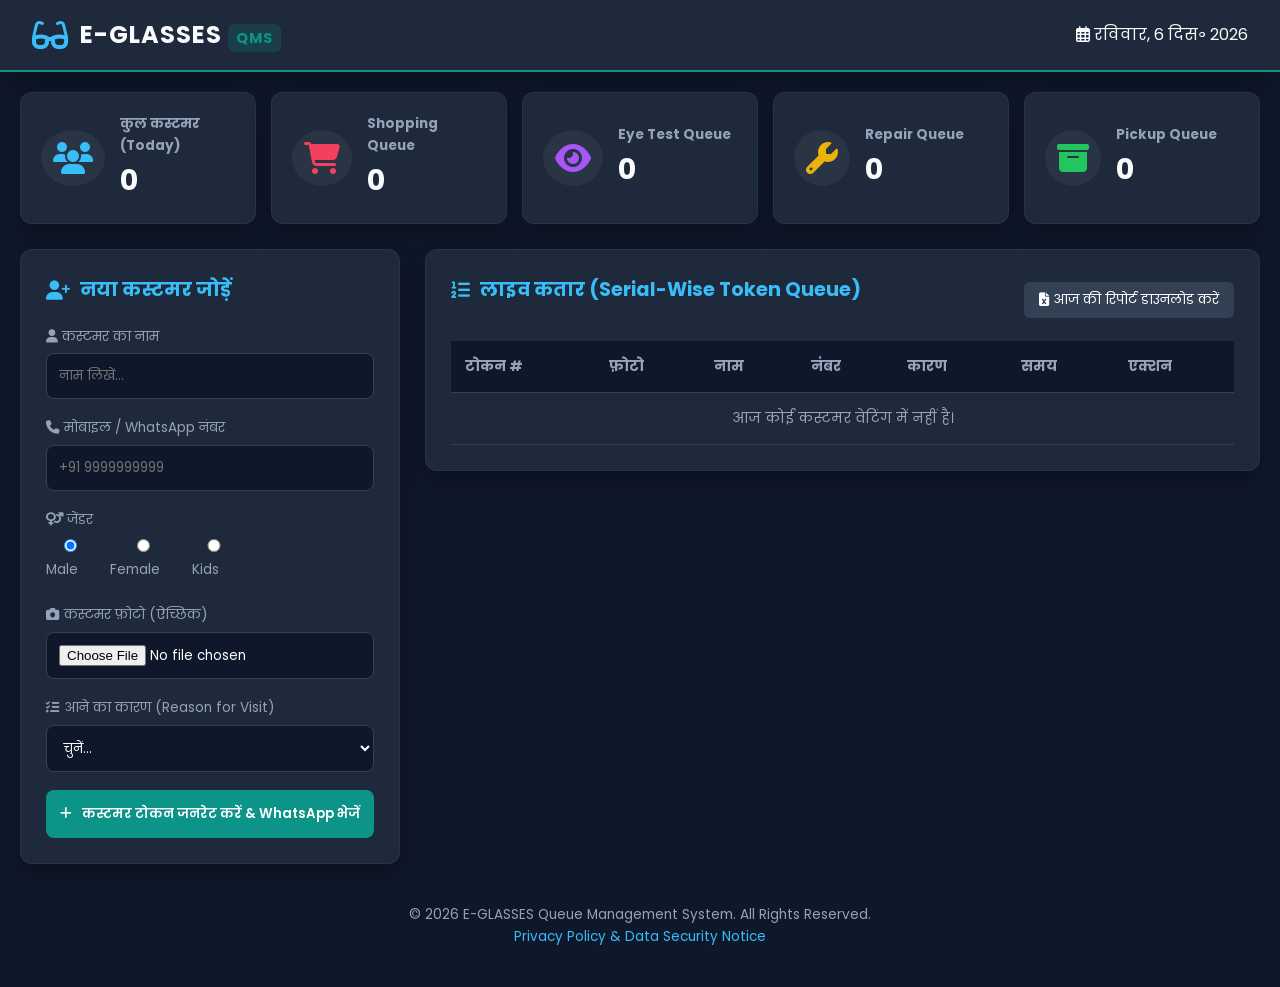
==== index.html @ 8759d246 "initial commit" ====
<!DOCTYPE html>
<html lang="hi">
<head>
    <meta charset="UTF-8">
    <meta name="viewport" content="width=device-width, initial-scale=1.0">
    <title>E-GLASSES | Queue Management System</title>
    <!-- Google Fonts & FontAwesome Icons -->
    <link href="https://fonts.googleapis.com/css2?family=Poppins:wght@300;400;500;600;700&display=swap" rel="stylesheet">
    <link rel="stylesheet" href="https://cdnjs.cloudflare.com/ajax/libs/font-awesome/6.4.0/css/all.min.css">
    <link rel="stylesheet" href="style.css">
</head>
<body>

    <!-- Header Navigation -->
    <header class="navbar">
        <div class="logo-container">
            <i class="fa-solid => fa-glasses logo-icon"></i>
            <h2>E-GLASSES <span>QMS</span></h2>
        </div>
        <div class="date-display">
            <i class="fa-regular fa-calendar-days"></i> <span id="currentDate"></span>
        </div>
    </header>

    <!-- Main Container -->
    <main class="container">
        
        <!-- Top Live Counters -->
        <section class="counter-grid">
            <div class="card card-total">
                <i class="fa-solid fa-users icon"></i>
                <div>
                    <h3>कुल कस्टमर (Today)</h3>
                    <p id="totalCount">0</p>
                </div>
            </div>
            <div class="card card-shopping">
                <i class="fa-solid fa-cart-shopping icon"></i>
                <div>
                    <h3>Shopping Queue</h3>
                    <p id="shoppingCount">0</p>
                </div>
            </div>
            <div class="card card-eyetest">
                <i class="fa-solid fa-eye icon"></i>
                <div>
                    <h3>Eye Test Queue</h3>
                    <p id="eyetestCount">0</p>
                </div>
            </div>
            <div class="card card-repair">
                <i class="fa-solid fa-wrench icon"></i>
                <div>
                    <h3>Repair Queue</h3>
                    <p id="repairCount">0</p>
                </div>
            </div>
            <div class="card card-pickup">
                <i class="fa-solid fa-box-archive icon"></i>
                <div>
                    <h3>Pickup Queue</h3>
                    <p id="pickupCount">0</p>
                </div>
            </div>
        </section>

        <!-- Main Content Layout (Split Screen) -->
        <div class="content-split">
            
            <!-- Left Side: Registration Form -->
            <section class="form-section">
                <div class="form-card">
                    <h3><i class="fa-solid fa-user-plus"></i> नया कस्टमर जोड़ें</h3>
                    <form id="customerForm">
                        
                        <div class="input-group">
                            <label for="custName"><i class="fa-solid fa-user"></i> कस्टमर का नाम</label>
                            <input type="text" id="custName" placeholder="नाम लिखें..." required>
                        </div>

                        <div class="input-group">
                            <label for="custMobile"><i class="fa-solid fa-phone"></i> मोबाइल / WhatsApp नंबर</label>
                            <input type="tel" id="custMobile" placeholder="+91 9999999999" pattern="[0-9]{10}" required>
                        </div>

                        <div class="input-group">
                            <label><i class="fa-solid fa-venus-mars"></i> जेंडर</label>
                            <div class="gender-options">
                                <label><input type="radio" name="gender" value="Male" checked> Male</label>
                                <label><input type="radio" name="gender" value="Female"> Female</label>
                                <label><input type="radio" name="gender" value="Kids"> Kids</label>
                            </div>
                        </div>

                        <div class="input-group">
                            <label for="custPhoto"><i class="fa-solid fa-camera"></i> कस्टमर फ़ोटो (ऐच्छिक)</label>
                            <input type="file" id="custPhoto" accept="image/*" capture="environment">
                            <div id="photoPreviewContainer" class="hidden">
                                <img id="photoPreview" src="" alt="Preview">
                            </div>
                        </div>

                        <div class="input-group">
                            <label for="visitReason"><i class="fa-solid fa-list-check"></i> आने का कारण (Reason for Visit)</label>
                            <select id="visitReason" required onchange="toggleSubCategory()">
                                <option value="" disabled selected>चुनें...</option>
                                <option value="Shopping">1. SHOPPING</option>
                                <option value="Eye Test">2. EYE TEST</option>
                                <option value="Repair">3. REPAIR</option>
                                <option value="Pickup">4. PICKUP</option>
                            </select>
                        </div>

                        <!-- Sub-Category for Shopping -->
                        <div class="input-group hidden" id="subCategoryGroup">
                            <label for="subCategory"><i class="fa-solid fa-tags"></i> शॉपिंग प्रकार</label>
                            <select id="subCategory">
                                <option value="Eyeglasses">Eyeglasses (चश्मे)</option>
                                <option value="Sunglasses">Sunglasses (सनग्लासेस)</option>
                                <option value="Contact Lenses">Contact Lenses (कॉन्टैक्ट लेंस)</option>
                            </select>
                        </div>

                        <button type="submit" class="btn-submit">
                            <i class="fa-solid fa-plus"></i> कस्टमर टोकन जनरेट करें & WhatsApp भेजें
                        </button>
                    </form>
                </div>
            </section>

            <!-- Right Side: Real-time Live Queue List -->
            <section class="queue-section">
                <div class="queue-card">
                    <div class="queue-header">
                        <h3><i class="fa-solid fa-list-ol"></i> लाइव कतार (Serial-Wise Token Queue)</h3>
                        <button class="btn-secondary" onclick="exportDailyReport()"><i class="fa-solid fa-file-excel"></i> आज की रिपोर्ट डाउनलोड करें</button>
                    </div>

                    <div class="table-responsive">
                        <table class="queue-table">
                            <thead>
                                <tr>
                                    <th>टोकन #</th>
                                    <th>फ़ोटो</th>
                                    <th>नाम</th>
                                    <th>नंबर</th>
                                    <th>कारण</th>
                                    <th>समय</th>
                                    <th>एक्शन</th>
                                </tr>
                            </thead>
                            <tbody id="queueListBody">
                                <!-- Dynamic Queue Data Rows -->
                            </tbody>
                        </table>
                    </div>
                </div>
            </section>
        </div>
    </main>

    <!-- Footer & Privacy Policy Notice -->
    <footer class="footer">
        <p>&copy; 2026 E-GLASSES Queue Management System. All Rights Reserved.</p>
        <p><a href="#" onclick="openPrivacyModal()">Privacy Policy & Data Security Notice</a></p>
    </footer>

    <!-- Privacy Policy Modal Window -->
    <div id="privacyModal" class="modal">
        <div class="modal-content">
            <span class="close-btn" onclick="closePrivacyModal()">&times;</span>
            <h2><i class="fa-solid fa-shield-halved"></i> प्राइवेसी पॉलिसी एवं डेटा सुरक्षा गाइडलाइंस</h2>
            <hr>
            <p><strong>1. स्थानिक डेटा स्टोरेज (Local Storage & Data Privacy):</strong> यह एप्लिकेशन पूर्ण रूप से इन-हाउस (Shop Local Storage) पर आधारित है। आपके ग्राहकों का पर्सनल डेटा, जैसे मोबाइल नंबर व तस्वीरें, केवल आपके लोकल ब्राउज़र/सिस्टम में सुरक्षित रखी जाती हैं और किसी बाहरी थर्ड-पार्टी सर्वर पर शेयर नहीं की जाती हैं।</p>
            <p><strong>2. ऑटो-आर्काइविंग लॉजिक:</strong> दैनिक ग्राहकों की कतार हर रात 12 बजे के बाद ऑटो-आर्काइव फ़ाइल में स्थानांतरित कर दी जाती है ताकि अगले दिन की कतार (Serial Queue) बिल्कुल साफ़ और व्यवस्थित रहे।</p>
            <p><strong>3. सुरक्षित व्हाट्सएप इंटेंट:</strong> ग्राहकों को संदेश भेजने के लिए सीधे आपके सिस्टम के व्हाट्सएप एप्लिकेशन अथवा व्हाट्सएप वेब का आधिकारिक डायरेक्ट लिंक (WhatsApp Intent Protocol) उपयोग किया जाता है, जो पूरी तरह से सुरक्षित है।</p>
        </div>
    </div>

    <script src="script.js"></script>
</body>
</html>
---- style.css ----
/* Custom CSS Variables & Dark Glassmorphism Modern Theme */
:root {
    --primary-color: #0d9488;
    --primary-hover: #0f766e;
    --secondary-color: #1e293b;
    --bg-color: #0f172a;
    --card-bg: #1e293b;
    --text-color: #f8fafc;
    --text-muted: #94a3b8;
    --accent-color: #38bdf8;
    --success-color: #22c55e;
    --warning-color: #eab308;
    --danger-color: #ef4444;
    --border-radius: 12px;
    --box-shadow: 0 10px 25px -5px rgba(0, 0, 0, 0.4);
}

* {
    box-sizing: border-box;
    margin: 0;
    padding: 0;
    font-family: 'Poppins', sans-serif;
}

body {
    background-color: var(--bg-color);
    color: var(--text-color);
    line-height: 1.6;
    padding-bottom: 40px;
}

/* Header Navbar */
.navbar {
    background-color: var(--card-bg);
    padding: 1rem 2rem;
    display: flex;
    justify-content: space-between;
    align-items: center;
    box-shadow: var(--box-shadow);
    border-bottom: 2px solid var(--primary-color);
}

.logo-container {
    display: flex;
    align-items: center;
    gap: 12px;
}

.logo-icon {
    font-size: 2rem;
    color: var(--accent-color);
}

.navbar h2 {
    font-weight: 700;
    letter-spacing: 1px;
}

.navbar h2 span {
    color: var(--primary-color);
    font-size: 0.9rem;
    background: rgba(13, 148, 136, 0.2);
    padding: 4px 8px;
    border-radius: 6px;
}

/* Main Layout */
.container {
    max-width: 1400px;
    margin: 20px auto;
    padding: 0 20px;
}

/* Top Live Counter Cards */
.counter-grid {
    display: grid;
    grid-template-columns: repeat(auto-fit, minmax(200px, 1fr));
    gap: 15px;
    margin-bottom: 25px;
}

.card {
    background: var(--card-bg);
    padding: 20px;
    border-radius: var(--border-radius);
    display: flex;
    align-items: center;
    gap: 15px;
    box-shadow: var(--box-shadow);
    border: 1px solid rgba(255, 255, 255, 0.05);
}

.card .icon {
    font-size: 2rem;
    padding: 12px;
    border-radius: 50%;
    background: rgba(255, 255, 255, 0.05);
}

.card-total .icon { color: var(--accent-color); }
.card-shopping .icon { color: #f43f5e; }
.card-eyetest .icon { color: #a855f7; }
.card-repair .icon { color: var(--warning-color); }
.card-pickup .icon { color: var(--success-color); }

.card h3 {
    font-size: 0.85rem;
    color: var(--text-muted);
}

.card p {
    font-size: 1.8rem;
    font-weight: 700;
}

/* Split Content Grid */
.content-split {
    display: grid;
    grid-template-columns: 380px 1fr;
    gap: 25px;
}

@media (max-width: 1024px) {
    .content-split {
        grid-template-columns: 1fr;
    }
}

/* Forms */
.form-card, .queue-card {
    background: var(--card-bg);
    padding: 25px;
    border-radius: var(--border-radius);
    box-shadow: var(--box-shadow);
    border: 1px solid rgba(255, 255, 255, 0.05);
}

.form-card h3, .queue-header h3 {
    margin-bottom: 20px;
    font-size: 1.2rem;
    color: var(--accent-color);
    display: flex;
    align-items: center;
    gap: 10px;
}

.input-group {
    margin-bottom: 18px;
}

.input-group label {
    display: block;
    font-size: 0.85rem;
    margin-bottom: 6px;
    color: var(--text-muted);
}

.input-group input, .input-group select {
    width: 100%;
    padding: 12px;
    background: #0f172a;
    border: 1px solid #334155;
    color: #fff;
    border-radius: 8px;
    outline: none;
    transition: 0.3s;
}

.input-group input:focus, .input-group select:focus {
    border-color: var(--primary-color);
}

.gender-options {
    display: flex;
    gap: 15px;
    margin-top: 5px;
}

.btn-submit {
    width: 100%;
    background: var(--primary-color);
    color: #fff;
    padding: 14px;
    border: none;
    border-radius: 8px;
    font-weight: 600;
    cursor: pointer;
    transition: 0.3s;
    display: flex;
    justify-content: center;
    align-items: center;
    gap: 10px;
}

.btn-submit:hover {
    background: var(--primary-hover);
}

/* Image Preview */
#photoPreviewContainer img {
    width: 60px;
    height: 60px;
    border-radius: 50%;
    margin-top: 10px;
    object-fit: cover;
    border: 2px solid var(--accent-color);
}

.hidden {
    display: none;
}

/* Queue Table */
.queue-header {
    display: flex;
    justify-content: space-between;
    align-items: center;
    margin-bottom: 15px;
}

.btn-secondary {
    background: #334155;
    color: #fff;
    border: none;
    padding: 8px 15px;
    border-radius: 6px;
    cursor: pointer;
    font-size: 0.85rem;
}

.table-responsive {
    overflow-x: auto;
}

.queue-table {
    width: 100%;
    border-collapse: collapse;
    text-align: left;
}

.queue-table th, .queue-table td {
    padding: 14px;
    border-bottom: 1px solid #334155;
    font-size: 0.9rem;
}

.queue-table th {
    background: #0f172a;
    color: var(--text-muted);
}

.cust-avatar {
    width: 40px;
    height: 40px;
    border-radius: 50%;
    object-fit: cover;
}

.badge {
    padding: 4px 10px;
    border-radius: 20px;
    font-size: 0.75rem;
    font-weight: 600;
}

.badge-shopping { background: rgba(244, 63, 94, 0.2); color: #f43f5e; }
.badge-eyetest { background: rgba(168, 85, 247, 0.2); color: #a855f7; }
.badge-repair { background: rgba(234, 179, 8, 0.2); color: #eab308; }
.badge-pickup { background: rgba(34, 197, 94, 0.2); color: #22c55e; }

.action-btns {
    display: flex;
    gap: 8px;
}

.btn-action {
    padding: 6px 10px;
    border: none;
    border-radius: 6px;
    cursor: pointer;
    font-size: 0.8rem;
    color: #fff;
}

.btn-wa { background: #25D366; }
.btn-done { background: var(--primary-color); }
.btn-delete { background: var(--danger-color); }

/* Footer & Modal */
.footer {
    text-align: center;
    margin-top: 40px;
    font-size: 0.85rem;
    color: var(--text-muted);
}

.footer a {
    color: var(--accent-color);
    text-decoration: none;
}

.modal {
    display: none;
    position: fixed;
    top: 0; left: 0;
    width: 100%; height: 100%;
    background: rgba(0,0,0,0.8);
    justify-content: center;
    align-items: center;
}

.modal-content {
    background: var(--card-bg);
    padding: 30px;
    border-radius: var(--border-radius);
    max-width: 600px;
    width: 90%;
    position: relative;
}

.close-btn {
    position: absolute;
    top: 15px; right: 20px;
    font-size: 1.5rem;
    cursor: pointer;
}
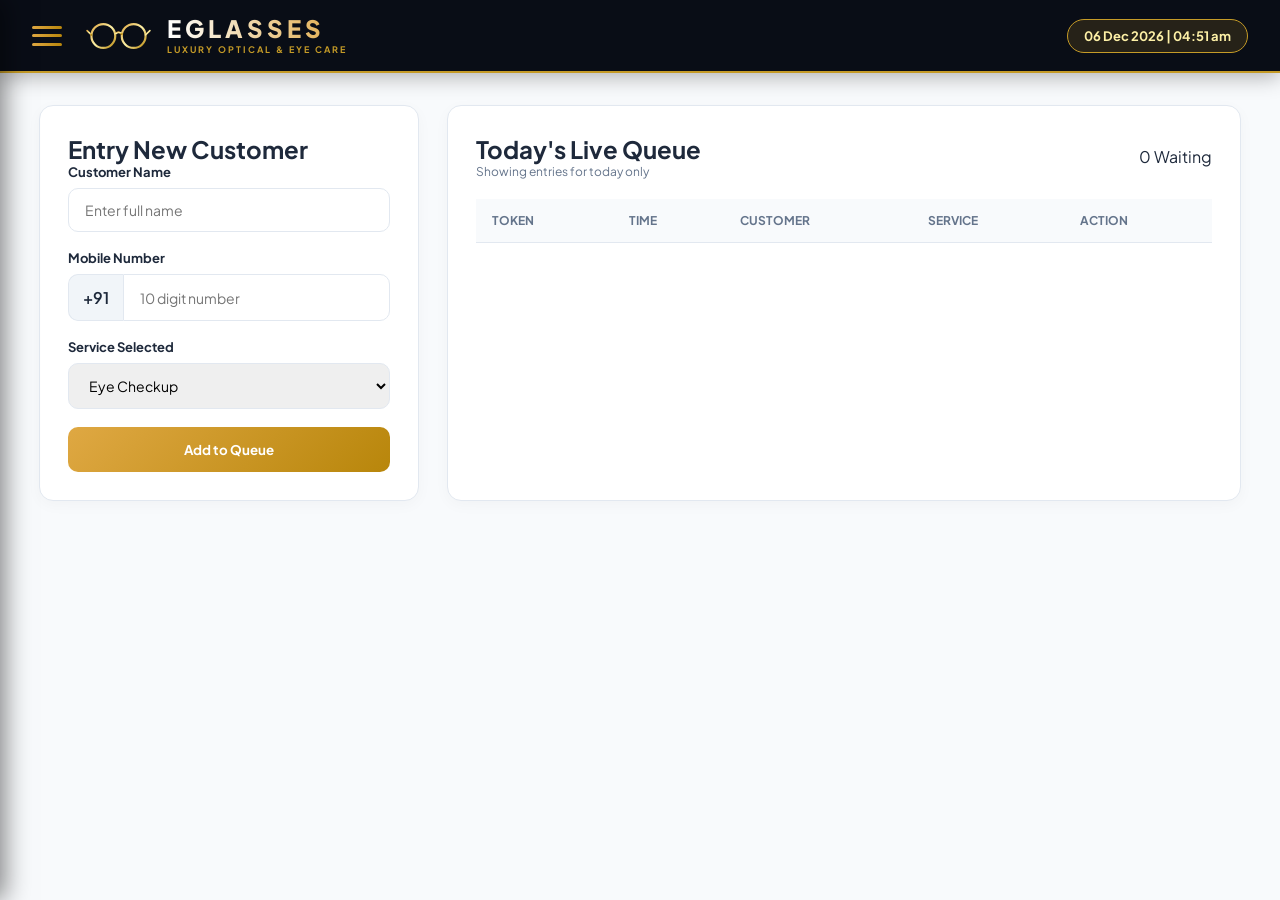
==== commit 7062dbe2: "Added Luxury dark theme, date filters, and CSV export" ====
--- a/index.html
+++ b/index.html
@@ -1,181 +1,224 @@
 <!DOCTYPE html>
-<html lang="hi">
+<html lang="en">
 <head>
     <meta charset="UTF-8">
     <meta name="viewport" content="width=device-width, initial-scale=1.0">
-    <title>E-GLASSES | Queue Management System</title>
-    <!-- Google Fonts & FontAwesome Icons -->
-    <link href="https://fonts.googleapis.com/css2?family=Poppins:wght@300;400;500;600;700&display=swap" rel="stylesheet">
-    <link rel="stylesheet" href="https://cdnjs.cloudflare.com/ajax/libs/font-awesome/6.4.0/css/all.min.css">
+    <title>EGLASSES | Premium Optical Care</title>
     <link rel="stylesheet" href="style.css">
+    <link href="https://fonts.googleapis.com/css2?family=Plus+Jakarta+Sans:wght@400;500;600;700;800&display=swap" rel="stylesheet">
 </head>
 <body>
 
-    <!-- Header Navigation -->
-    <header class="navbar">
-        <div class="logo-container">
-            <i class="fa-solid => fa-glasses logo-icon"></i>
-            <h2>E-GLASSES <span>QMS</span></h2>
+    <!-- Premium Luxury Header -->
+    <header class="app-header">
+        <div class="header-left">
+            <button class="menu-btn" onclick="toggleMenu()" title="Open Navigation Menu">
+                <span></span>
+                <span></span>
+                <span></span>
+            </button>
+            <div class="brand-logo-container">
+                <!-- Golden Spectacles Logo SVG -->
+                <svg class="brand-logo-img" viewBox="0 0 120 60" fill="none" xmlns="http://www.w3.org/2000/svg">
+                    <circle cx="32" cy="30" r="22" stroke="url(#goldGrad)" stroke-width="4"/>
+                    <circle cx="88" cy="30" r="22" stroke="url(#goldGrad)" stroke-width="4"/>
+                    <path d="M54 26 C60 22, 60 22, 66 26" stroke="url(#goldGrad)" stroke-width="4" stroke-linecap="round"/>
+                    <path d="M10 28 L2 20" stroke="url(#goldGrad)" stroke-width="3" stroke-linecap="round"/>
+                    <path d="M110 28 L118 20" stroke="url(#goldGrad)" stroke-width="3" stroke-linecap="round"/>
+                    <defs>
+                        <linearGradient id="goldGrad" x1="0%" y1="0%" x2="100%" y2="100%">
+                            <stop offset="0%" stop-color="#DFA843" />
+                            <stop offset="50%" stop-color="#FDF0A6" />
+                            <stop offset="100%" stop-color="#B8860B" />
+                        </linearGradient>
+                    </defs>
+                </svg>
+                <div class="brand-text">
+                    <h1>EGLASSES</h1>
+                    <p>LUXURY OPTICAL & EYE CARE</p>
+                </div>
+            </div>
         </div>
-        <div class="date-display">
-            <i class="fa-regular fa-calendar-days"></i> <span id="currentDate"></span>
+        <div class="header-right">
+            <div class="today-date-badge" id="live-clock">--:--:--</div>
         </div>
     </header>
 
-    <!-- Main Container -->
-    <main class="container">
-        
-        <!-- Top Live Counters -->
-        <section class="counter-grid">
-            <div class="card card-total">
-                <i class="fa-solid fa-users icon"></i>
-                <div>
-                    <h3>कुल कस्टमर (Today)</h3>
-                    <p id="totalCount">0</p>
-                </div>
-            </div>
-            <div class="card card-shopping">
-                <i class="fa-solid fa-cart-shopping icon"></i>
-                <div>
-                    <h3>Shopping Queue</h3>
-                    <p id="shoppingCount">0</p>
-                </div>
-            </div>
-            <div class="card card-eyetest">
-                <i class="fa-solid fa-eye icon"></i>
-                <div>
-                    <h3>Eye Test Queue</h3>
-                    <p id="eyetestCount">0</p>
-                </div>
-            </div>
-            <div class="card card-repair">
-                <i class="fa-solid fa-wrench icon"></i>
-                <div>
-                    <h3>Repair Queue</h3>
-                    <p id="repairCount">0</p>
-                </div>
-            </div>
-            <div class="card card-pickup">
-                <i class="fa-solid fa-box-archive icon"></i>
-                <div>
-                    <h3>Pickup Queue</h3>
-                    <p id="pickupCount">0</p>
-                </div>
-            </div>
-        </section>
-
-        <!-- Main Content Layout (Split Screen) -->
-        <div class="content-split">
-            
-            <!-- Left Side: Registration Form -->
-            <section class="form-section">
-                <div class="form-card">
-                    <h3><i class="fa-solid fa-user-plus"></i> नया कस्टमर जोड़ें</h3>
-                    <form id="customerForm">
-                        
-                        <div class="input-group">
-                            <label for="custName"><i class="fa-solid fa-user"></i> कस्टमर का नाम</label>
-                            <input type="text" id="custName" placeholder="नाम लिखें..." required>
-                        </div>
-
-                        <div class="input-group">
-                            <label for="custMobile"><i class="fa-solid fa-phone"></i> मोबाइल / WhatsApp नंबर</label>
-                            <input type="tel" id="custMobile" placeholder="+91 9999999999" pattern="[0-9]{10}" required>
-                        </div>
-
-                        <div class="input-group">
-                            <label><i class="fa-solid fa-venus-mars"></i> जेंडर</label>
-                            <div class="gender-options">
-                                <label><input type="radio" name="gender" value="Male" checked> Male</label>
-                                <label><input type="radio" name="gender" value="Female"> Female</label>
-                                <label><input type="radio" name="gender" value="Kids"> Kids</label>
+    <!-- Side Navigation Drawer -->
+    <nav class="side-nav" id="sideNav">
+        <div class="nav-header">
+            <h3>Navigation</h3>
+            <button class="close-btn" onclick="toggleMenu()">&times;</button>
+        </div>
+        <ul class="nav-links">
+            <li><a href="#" class="nav-item active" onclick="switchPage('dashboard-page')">📊 Live Dashboard (Today)</a></li>
+            <li><a href="#" class="nav-item" onclick="switchPage('shop-page')">🕶️ Optical Services & Shop</a></li>
+            <li><a href="#" class="nav-item" onclick="switchPage('reports-page')">📁 History & Excel Download</a></li>
+            <li><a href="#" class="nav-item" onclick="switchPage('staff-page')">📷 Staff Selfie Login</a></li>
+            <li><a href="privacy.html" class="nav-item" target="_blank">📄 Privacy Policy</a></li>
+        </ul>
+    </nav>
+    <div class="nav-overlay" id="navOverlay" onclick="toggleMenu()"></div>
+
+    <!-- MAIN CONTENT -->
+    <main class="main-content">
+
+        <!-- PAGE 1: TODAY'S DASHBOARD & QUEUE -->
+        <section id="dashboard-page" class="page-section active-page">
+            <div class="dashboard-grid">
+                <!-- Add Customer Form -->
+                <div class="card form-card">
+                    <h2>Entry New Customer</h2>
+                    <form id="customer-form" onsubmit="addCustomer(event)">
+                        <div class="form-group">
+                            <label>Customer Name</label>
+                            <input type="text" id="cust-name" placeholder="Enter full name" required>
+                        </div>
+                        <div class="form-group">
+                            <label>Mobile Number</label>
+                            <div class="phone-input">
+                                <span>+91</span>
+                                <input type="tel" id="cust-phone" placeholder="10 digit number" pattern="[0-9]{10}" required>
                             </div>
                         </div>
-
-                        <div class="input-group">
-                            <label for="custPhoto"><i class="fa-solid fa-camera"></i> कस्टमर फ़ोटो (ऐच्छिक)</label>
-                            <input type="file" id="custPhoto" accept="image/*" capture="environment">
-                            <div id="photoPreviewContainer" class="hidden">
-                                <img id="photoPreview" src="" alt="Preview">
-                            </div>
-                        </div>
-
-                        <div class="input-group">
-                            <label for="visitReason"><i class="fa-solid fa-list-check"></i> आने का कारण (Reason for Visit)</label>
-                            <select id="visitReason" required onchange="toggleSubCategory()">
-                                <option value="" disabled selected>चुनें...</option>
-                                <option value="Shopping">1. SHOPPING</option>
-                                <option value="Eye Test">2. EYE TEST</option>
-                                <option value="Repair">3. REPAIR</option>
-                                <option value="Pickup">4. PICKUP</option>
+                        <div class="form-group">
+                            <label>Service Selected</label>
+                            <select id="visit-type" required>
+                                <option value="Eye Checkup">Eye Checkup</option>
+                                <option value="Eye Glasses">Eye Glasses</option>
+                                <option value="Sun Glasses">Sun Glasses</option>
+                                <option value="Contact Lenses">Contact Lenses</option>
+                                <option value="Frame & Lenses">Frame & Lenses</option>
                             </select>
                         </div>
-
-                        <!-- Sub-Category for Shopping -->
-                        <div class="input-group hidden" id="subCategoryGroup">
-                            <label for="subCategory"><i class="fa-solid fa-tags"></i> शॉपिंग प्रकार</label>
-                            <select id="subCategory">
-                                <option value="Eyeglasses">Eyeglasses (चश्मे)</option>
-                                <option value="Sunglasses">Sunglasses (सनग्लासेस)</option>
-                                <option value="Contact Lenses">Contact Lenses (कॉन्टैक्ट लेंस)</option>
-                            </select>
-                        </div>
-
-                        <button type="submit" class="btn-submit">
-                            <i class="fa-solid fa-plus"></i> कस्टमर टोकन जनरेट करें & WhatsApp भेजें
-                        </button>
+                        <button type="submit" class="btn btn-gold">Add to Queue</button>
                     </form>
                 </div>
-            </section>
-
-            <!-- Right Side: Real-time Live Queue List -->
-            <section class="queue-section">
-                <div class="queue-card">
-                    <div class="queue-header">
-                        <h3><i class="fa-solid fa-list-ol"></i> लाइव कतार (Serial-Wise Token Queue)</h3>
-                        <button class="btn-secondary" onclick="exportDailyReport()"><i class="fa-solid fa-file-excel"></i> आज की रिपोर्ट डाउनलोड करें</button>
-                    </div>
-
+
+                <!-- Today's Queue Table -->
+                <div class="card table-card">
+                    <div class="card-header">
+                        <div>
+                            <h2>Today's Live Queue</h2>
+                            <p class="sub-text">Showing entries for today only</p>
+                        </div>
+                        <span id="queue-count" class="badge">0 Waiting</span>
+                    </div>
                     <div class="table-responsive">
-                        <table class="queue-table">
+                        <table>
                             <thead>
                                 <tr>
-                                    <th>टोकन #</th>
-                                    <th>फ़ोटो</th>
-                                    <th>नाम</th>
-                                    <th>नंबर</th>
-                                    <th>कारण</th>
-                                    <th>समय</th>
-                                    <th>एक्शन</th>
+                                    <th>Token</th>
+                                    <th>Time</th>
+                                    <th>Customer</th>
+                                    <th>Service</th>
+                                    <th>Action</th>
                                 </tr>
                             </thead>
-                            <tbody id="queueListBody">
-                                <!-- Dynamic Queue Data Rows -->
+                            <tbody id="today-queue-list">
+                                <!-- Dynamic Today's Rows -->
                             </tbody>
                         </table>
                     </div>
                 </div>
-            </section>
-        </div>
+            </div>
+        </section>
+
+        <!-- PAGE 2: SHOPPING & CATEGORIES -->
+        <section id="shop-page" class="page-section">
+            <div class="section-title">
+                <h2>Optical Products & Services</h2>
+                <p>Click on any service to quickly add a customer</p>
+            </div>
+            <div class="categories-grid">
+                <div class="category-card">
+                    <div class="cat-icon">👓</div>
+                    <h3>Eye Glasses</h3>
+                    <p>Single Vision, Bifocal & Progressive Frames</p>
+                    <button class="btn btn-outline" onclick="selectServiceAndGo('Eye Glasses')">+ Add Customer</button>
+                </div>
+                <div class="category-card">
+                    <div class="cat-icon">🕶️</div>
+                    <h3>Sun Glasses</h3>
+                    <p>UV Protected & Polarized Luxury Eyewear</p>
+                    <button class="btn btn-outline" onclick="selectServiceAndGo('Sun Glasses')">+ Add Customer</button>
+                </div>
+                <div class="category-card">
+                    <div class="cat-icon">👁️</div>
+                    <h3>Contact Lenses</h3>
+                    <p>Daily, Monthly & Color Cosmetic Lenses</p>
+                    <button class="btn btn-outline" onclick="selectServiceAndGo('Contact Lenses')">+ Add Customer</button>
+                </div>
+                <div class="category-card">
+                    <div class="cat-icon">🔬</div>
+                    <h3>Eye Checkup</h3>
+                    <p>Computerized Vision Testing & Consultation</p>
+                    <button class="btn btn-outline" onclick="selectServiceAndGo('Eye Checkup')">+ Add Customer</button>
+                </div>
+            </div>
+        </section>
+
+        <!-- PAGE 3: HISTORY & EXCEL DOWNLOAD -->
+        <section id="reports-page" class="page-section">
+            <div class="card">
+                <div class="filter-bar">
+                    <div>
+                        <h2>Customer History & Reports</h2>
+                        <p class="sub-text">Filter customer records by specific date</p>
+                    </div>
+                    <div class="filter-controls">
+                        <input type="date" id="filter-date" onchange="filterRecordsByDate()">
+                        <button class="btn btn-excel" onclick="exportToExcel()">📊 Export Excel (.csv)</button>
+                    </div>
+                </div>
+
+                <div class="table-responsive" style="margin-top: 20px;">
+                    <table>
+                        <thead>
+                            <tr>
+                                <th>Date</th>
+                                <th>Time</th>
+                                <th>Token</th>
+                                <th>Name</th>
+                                <th>Mobile</th>
+                                <th>Service</th>
+                            </tr>
+                        </thead>
+                        <tbody id="history-table-list">
+                            <!-- Dynamic History Rows -->
+                        </tbody>
+                    </table>
+                </div>
+            </div>
+        </section>
+
+        <!-- PAGE 4: STAFF SELFIE LOGIN -->
+        <section id="staff-page" class="page-section">
+            <div class="card staff-card-center">
+                <h2>Staff Attendance & Login</h2>
+                <div class="profile-upload-box">
+                    <div class="avatar-wrapper">
+                        <img id="profile-preview" src="data:image/svg+xml;utf8,<svg xmlns='http://www.w3.org/2000/svg' viewBox='0 0 24 24' fill='%23b8860b'><path d='M12 12c2.21 0 4-1.79 4-4s-1.79-4-4-4-4 1.79-4 4 1.79 4 4 4zm0 2c-2.67 0-8 1.34-8 4v2h16v-2c0-2.66-5.33-4-8-4z'/></svg>" alt="Profile Preview">
+                        <label for="photo-input" class="upload-badge">+</label>
+                        <input type="file" id="photo-input" accept="image/*" onchange="previewImage(event)">
+                    </div>
+                    <span class="upload-label">Take Selfie / Upload Photo</span>
+                </div>
+                <form onsubmit="event.preventDefault(); alert('Staff Authenticated!');">
+                    <div class="form-group">
+                        <label>Staff ID / Mobile</label>
+                        <input type="text" placeholder="Enter Staff ID" required>
+                    </div>
+                    <div class="form-group">
+                        <label>Password</label>
+                        <input type="password" placeholder="••••••••" required>
+                    </div>
+                    <button type="submit" class="btn btn-gold">Login to POS</button>
+                </form>
+            </div>
+        </section>
+
     </main>
-
-    <!-- Footer & Privacy Policy Notice -->
-    <footer class="footer">
-        <p>&copy; 2026 E-GLASSES Queue Management System. All Rights Reserved.</p>
-        <p><a href="#" onclick="openPrivacyModal()">Privacy Policy & Data Security Notice</a></p>
-    </footer>
-
-    <!-- Privacy Policy Modal Window -->
-    <div id="privacyModal" class="modal">
-        <div class="modal-content">
-            <span class="close-btn" onclick="closePrivacyModal()">&times;</span>
-            <h2><i class="fa-solid fa-shield-halved"></i> प्राइवेसी पॉलिसी एवं डेटा सुरक्षा गाइडलाइंस</h2>
-            <hr>
-            <p><strong>1. स्थानिक डेटा स्टोरेज (Local Storage & Data Privacy):</strong> यह एप्लिकेशन पूर्ण रूप से इन-हाउस (Shop Local Storage) पर आधारित है। आपके ग्राहकों का पर्सनल डेटा, जैसे मोबाइल नंबर व तस्वीरें, केवल आपके लोकल ब्राउज़र/सिस्टम में सुरक्षित रखी जाती हैं और किसी बाहरी थर्ड-पार्टी सर्वर पर शेयर नहीं की जाती हैं।</p>
-            <p><strong>2. ऑटो-आर्काइविंग लॉजिक:</strong> दैनिक ग्राहकों की कतार हर रात 12 बजे के बाद ऑटो-आर्काइव फ़ाइल में स्थानांतरित कर दी जाती है ताकि अगले दिन की कतार (Serial Queue) बिल्कुल साफ़ और व्यवस्थित रहे।</p>
-            <p><strong>3. सुरक्षित व्हाट्सएप इंटेंट:</strong> ग्राहकों को संदेश भेजने के लिए सीधे आपके सिस्टम के व्हाट्सएप एप्लिकेशन अथवा व्हाट्सएप वेब का आधिकारिक डायरेक्ट लिंक (WhatsApp Intent Protocol) उपयोग किया जाता है, जो पूरी तरह से सुरक्षित है।</p>
-        </div>
-    </div>
 
     <script src="script.js"></script>
 </body>
--- a/style.css
+++ b/style.css
@@ -1,326 +1,406 @@
-/* Custom CSS Variables & Dark Glassmorphism Modern Theme */
 :root {
-    --primary-color: #0d9488;
-    --primary-hover: #0f766e;
-    --secondary-color: #1e293b;
-    --bg-color: #0f172a;
-    --card-bg: #1e293b;
-    --text-color: #f8fafc;
-    --text-muted: #94a3b8;
-    --accent-color: #38bdf8;
-    --success-color: #22c55e;
-    --warning-color: #eab308;
-    --danger-color: #ef4444;
-    --border-radius: 12px;
-    --box-shadow: 0 10px 25px -5px rgba(0, 0, 0, 0.4);
+    --gold-primary: #C59B27;
+    --gold-light: #F4E2A3;
+    --gold-dark: #8C6A12;
+    --dark-bg: #0F172A;
+    --card-bg: #FFFFFF;
+    --text-main: #1E293B;
+    --text-muted: #64748B;
+    --border: #E2E8F0;
+    --radius: 14px;
 }
 
 * {
-    box-sizing: border-box;
     margin: 0;
     padding: 0;
-    font-family: 'Poppins', sans-serif;
+    box-sizing: border-box;
+    font-family: 'Plus Jakarta Sans', sans-serif;
 }
 
 body {
-    background-color: var(--bg-color);
-    color: var(--text-color);
-    line-height: 1.6;
-    padding-bottom: 40px;
-}
-
-/* Header Navbar */
-.navbar {
-    background-color: var(--card-bg);
-    padding: 1rem 2rem;
+    background-color: #F8FAFC;
+    color: var(--text-main);
+    padding-bottom: 50px;
+}
+
+/* Luxury Premium Header */
+.app-header {
     display: flex;
     justify-content: space-between;
     align-items: center;
-    box-shadow: var(--box-shadow);
-    border-bottom: 2px solid var(--primary-color);
-}
-
-.logo-container {
-    display: flex;
-    align-items: center;
-    gap: 12px;
-}
-
-.logo-icon {
-    font-size: 2rem;
-    color: var(--accent-color);
-}
-
-.navbar h2 {
+    background: #090D16;
+    padding: 16px 32px;
+    border-bottom: 2px solid var(--gold-primary);
+    box-shadow: 0 4px 20px rgba(0,0,0,0.3);
+}
+
+.header-left {
+    display: flex;
+    align-items: center;
+    gap: 24px;
+}
+
+.menu-btn {
+    display: flex;
+    flex-direction: column;
+    justify-content: space-between;
+    width: 30px;
+    height: 20px;
+    background: transparent;
+    border: none;
+    cursor: pointer;
+}
+
+.menu-btn span {
+    width: 100%;
+    height: 3px;
+    background: linear-gradient(90deg, #DFA843, #B8860B);
+    border-radius: 4px;
+}
+
+.brand-logo-container {
+    display: flex;
+    align-items: center;
+    gap: 16px;
+}
+
+.brand-logo-img {
+    width: 65px;
+    height: 38px;
+}
+
+.brand-text h1 {
+    font-size: 24px;
+    font-weight: 800;
+    letter-spacing: 4px;
+    background: linear-gradient(90deg, #FFF, #DFA843);
+    -webkit-background-clip: text;
+    -webkit-text-fill-color: transparent;
+    line-height: 1;
+}
+
+.brand-text p {
+    font-size: 9px;
     font-weight: 700;
-    letter-spacing: 1px;
-}
-
-.navbar h2 span {
-    color: var(--primary-color);
-    font-size: 0.9rem;
-    background: rgba(13, 148, 136, 0.2);
-    padding: 4px 8px;
-    border-radius: 6px;
+    letter-spacing: 2px;
+    color: var(--gold-primary);
+    margin-top: 4px;
+}
+
+.today-date-badge {
+    background: rgba(197, 155, 39, 0.15);
+    border: 1px solid var(--gold-primary);
+    color: #FDF0A6;
+    padding: 8px 16px;
+    border-radius: 20px;
+    font-size: 13px;
+    font-weight: 700;
+}
+
+/* Side Drawer */
+.side-nav {
+    position: fixed;
+    top: 0;
+    left: -320px;
+    width: 320px;
+    height: 100%;
+    background: #0F172A;
+    box-shadow: 4px 0 25px rgba(0,0,0,0.5);
+    z-index: 1000;
+    transition: left 0.3s cubic-bezier(0.4, 0, 0.2, 1);
+}
+
+.side-nav.open {
+    left: 0;
+}
+
+.nav-header {
+    display: flex;
+    justify-content: space-between;
+    align-items: center;
+    padding: 24px;
+    border-bottom: 1px solid rgba(255,255,255,0.1);
+    color: #FFF;
+}
+
+.close-btn {
+    font-size: 28px;
+    color: #FFF;
+    border: none;
+    background: none;
+    cursor: pointer;
+}
+
+.nav-links {
+    list-style: none;
+    padding: 20px 0;
+}
+
+.nav-item {
+    display: block;
+    padding: 16px 28px;
+    color: #94A3B8;
+    text-decoration: none;
+    font-weight: 600;
+    transition: all 0.2s;
+}
+
+.nav-item:hover, .nav-item.active {
+    background: rgba(197, 155, 39, 0.15);
+    color: var(--gold-light);
+    border-left: 4px solid var(--gold-primary);
+}
+
+.nav-overlay {
+    position: fixed;
+    top: 0;
+    left: 0;
+    width: 100%;
+    height: 100%;
+    background: rgba(0,0,0,0.6);
+    display: none;
+    z-index: 999;
+}
+
+.nav-overlay.active {
+    display: block;
 }
 
 /* Main Layout */
-.container {
-    max-width: 1400px;
-    margin: 20px auto;
-    padding: 0 20px;
-}
-
-/* Top Live Counter Cards */
-.counter-grid {
+.main-content {
+    max-width: 1250px;
+    margin: 32px auto;
+    padding: 0 24px;
+}
+
+.page-section {
+    display: none;
+}
+
+.page-section.active-page {
+    display: block;
+}
+
+.dashboard-grid {
     display: grid;
-    grid-template-columns: repeat(auto-fit, minmax(200px, 1fr));
-    gap: 15px;
-    margin-bottom: 25px;
+    grid-template-columns: 380px 1fr;
+    gap: 28px;
 }
 
 .card {
     background: var(--card-bg);
-    padding: 20px;
-    border-radius: var(--border-radius);
-    display: flex;
-    align-items: center;
-    gap: 15px;
-    box-shadow: var(--box-shadow);
-    border: 1px solid rgba(255, 255, 255, 0.05);
-}
-
-.card .icon {
-    font-size: 2rem;
-    padding: 12px;
-    border-radius: 50%;
-    background: rgba(255, 255, 255, 0.05);
-}
-
-.card-total .icon { color: var(--accent-color); }
-.card-shopping .icon { color: #f43f5e; }
-.card-eyetest .icon { color: #a855f7; }
-.card-repair .icon { color: var(--warning-color); }
-.card-pickup .icon { color: var(--success-color); }
-
-.card h3 {
-    font-size: 0.85rem;
+    border-radius: var(--radius);
+    padding: 28px;
+    border: 1px solid var(--border);
+    box-shadow: 0 4px 15px rgba(0,0,0,0.03);
+}
+
+.card-header {
+    display: flex;
+    justify-content: space-between;
+    align-items: center;
+    margin-bottom: 20px;
+}
+
+.sub-text {
+    font-size: 12px;
     color: var(--text-muted);
 }
 
-.card p {
-    font-size: 1.8rem;
+.form-group {
+    margin-bottom: 18px;
+}
+
+.form-group label {
+    display: block;
+    font-size: 13px;
     font-weight: 700;
-}
-
-/* Split Content Grid */
-.content-split {
-    display: grid;
-    grid-template-columns: 380px 1fr;
-    gap: 25px;
-}
-
-@media (max-width: 1024px) {
-    .content-split {
-        grid-template-columns: 1fr;
-    }
-}
-
-/* Forms */
-.form-card, .queue-card {
-    background: var(--card-bg);
-    padding: 25px;
-    border-radius: var(--border-radius);
-    box-shadow: var(--box-shadow);
-    border: 1px solid rgba(255, 255, 255, 0.05);
-}
-
-.form-card h3, .queue-header h3 {
-    margin-bottom: 20px;
-    font-size: 1.2rem;
-    color: var(--accent-color);
-    display: flex;
-    align-items: center;
-    gap: 10px;
-}
-
-.input-group {
-    margin-bottom: 18px;
-}
-
-.input-group label {
-    display: block;
-    font-size: 0.85rem;
-    margin-bottom: 6px;
-    color: var(--text-muted);
-}
-
-.input-group input, .input-group select {
-    width: 100%;
-    padding: 12px;
-    background: #0f172a;
-    border: 1px solid #334155;
-    color: #fff;
-    border-radius: 8px;
-    outline: none;
-    transition: 0.3s;
-}
-
-.input-group input:focus, .input-group select:focus {
-    border-color: var(--primary-color);
-}
-
-.gender-options {
-    display: flex;
-    gap: 15px;
-    margin-top: 5px;
-}
-
-.btn-submit {
-    width: 100%;
-    background: var(--primary-color);
-    color: #fff;
+    margin-bottom: 8px;
+    color: var(--text-main);
+}
+
+.form-group input, .form-group select {
+    width: 100%;
+    padding: 12px 16px;
+    border: 1px solid var(--border);
+    border-radius: 10px;
+    font-size: 14px;
+}
+
+.phone-input {
+    display: flex;
+}
+
+.phone-input span {
+    background: #F1F5F9;
+    padding: 12px 14px;
+    border: 1px solid var(--border);
+    border-right: none;
+    border-radius: 10px 0 0 10px;
+    font-weight: 600;
+}
+
+.phone-input input {
+    border-radius: 0 10px 10px 0;
+}
+
+.btn {
+    width: 100%;
     padding: 14px;
     border: none;
-    border-radius: 8px;
-    font-weight: 600;
+    border-radius: 10px;
+    font-weight: 700;
     cursor: pointer;
-    transition: 0.3s;
-    display: flex;
-    justify-content: center;
-    align-items: center;
-    gap: 10px;
-}
-
-.btn-submit:hover {
-    background: var(--primary-hover);
-}
-
-/* Image Preview */
-#photoPreviewContainer img {
-    width: 60px;
-    height: 60px;
-    border-radius: 50%;
-    margin-top: 10px;
-    object-fit: cover;
-    border: 2px solid var(--accent-color);
-}
-
-.hidden {
-    display: none;
-}
-
-/* Queue Table */
-.queue-header {
-    display: flex;
-    justify-content: space-between;
-    align-items: center;
-    margin-bottom: 15px;
-}
-
-.btn-secondary {
-    background: #334155;
-    color: #fff;
-    border: none;
-    padding: 8px 15px;
-    border-radius: 6px;
-    cursor: pointer;
-    font-size: 0.85rem;
-}
-
+    transition: all 0.2s;
+}
+
+.btn-gold {
+    background: linear-gradient(135deg, #DFA843, #B8860B);
+    color: #FFF;
+}
+
+.btn-gold:hover {
+    opacity: 0.95;
+    transform: translateY(-1px);
+}
+
+.btn-excel {
+    background: #10B981;
+    color: white;
+    width: auto;
+    padding: 10px 20px;
+}
+
+.btn-outline {
+    background: transparent;
+    border: 2px solid var(--gold-primary);
+    color: var(--gold-dark);
+}
+
+.btn-outline:hover {
+    background: var(--gold-primary);
+    color: white;
+}
+
+/* Tables */
 .table-responsive {
     overflow-x: auto;
 }
 
-.queue-table {
+table {
     width: 100%;
     border-collapse: collapse;
+}
+
+th, td {
+    padding: 14px 16px;
     text-align: left;
-}
-
-.queue-table th, .queue-table td {
-    padding: 14px;
-    border-bottom: 1px solid #334155;
-    font-size: 0.9rem;
-}
-
-.queue-table th {
-    background: #0f172a;
+    border-bottom: 1px solid var(--border);
+}
+
+th {
+    background: #F8FAFC;
+    font-size: 12px;
     color: var(--text-muted);
-}
-
-.cust-avatar {
-    width: 40px;
-    height: 40px;
+    text-transform: uppercase;
+}
+
+/* Shopping Categories Grid */
+.categories-grid {
+    display: grid;
+    grid-template-columns: repeat(auto-fit, minmax(260px, 1fr));
+    gap: 24px;
+    margin-top: 24px;
+}
+
+.category-card {
+    background: white;
+    padding: 30px;
+    border-radius: var(--radius);
+    border: 1px solid var(--border);
+    text-align: center;
+    box-shadow: 0 4px 12px rgba(0,0,0,0.02);
+}
+
+.cat-icon {
+    font-size: 48px;
+    margin-bottom: 16px;
+}
+
+.category-card h3 {
+    margin-bottom: 8px;
+}
+
+.category-card p {
+    font-size: 13px;
+    color: var(--text-muted);
+    margin-bottom: 20px;
+}
+
+/* History Filter Bar */
+.filter-bar {
+    display: flex;
+    justify-content: space-between;
+    align-items: center;
+    flex-wrap: wrap;
+    gap: 16px;
+}
+
+.filter-controls {
+    display: flex;
+    gap: 12px;
+}
+
+.filter-controls input[type="date"] {
+    padding: 10px 14px;
+    border: 1px solid var(--border);
+    border-radius: 8px;
+}
+
+/* Staff Card */
+.staff-card-center {
+    max-width: 440px;
+    margin: 30px auto;
+}
+
+.profile-upload-box {
+    display: flex;
+    flex-direction: column;
+    align-items: center;
+    margin-bottom: 24px;
+}
+
+.avatar-wrapper {
+    position: relative;
+    width: 120px;
+    height: 120px;
+    border-radius: 50%;
+    border: 3px solid var(--gold-primary);
+}
+
+.avatar-wrapper img {
+    width: 100%;
+    height: 100%;
     border-radius: 50%;
     object-fit: cover;
 }
 
-.badge {
-    padding: 4px 10px;
-    border-radius: 20px;
-    font-size: 0.75rem;
-    font-weight: 600;
-}
-
-.badge-shopping { background: rgba(244, 63, 94, 0.2); color: #f43f5e; }
-.badge-eyetest { background: rgba(168, 85, 247, 0.2); color: #a855f7; }
-.badge-repair { background: rgba(234, 179, 8, 0.2); color: #eab308; }
-.badge-pickup { background: rgba(34, 197, 94, 0.2); color: #22c55e; }
-
-.action-btns {
-    display: flex;
-    gap: 8px;
-}
-
-.btn-action {
-    padding: 6px 10px;
-    border: none;
-    border-radius: 6px;
+.upload-badge {
+    position: absolute;
+    top: 4px;
+    right: 4px;
+    background: var(--gold-primary);
+    color: white;
+    width: 32px;
+    height: 32px;
+    border-radius: 50%;
+    display: flex;
+    align-items: center;
+    justify-content: center;
     cursor: pointer;
-    font-size: 0.8rem;
-    color: #fff;
-}
-
-.btn-wa { background: #25D366; }
-.btn-done { background: var(--primary-color); }
-.btn-delete { background: var(--danger-color); }
-
-/* Footer & Modal */
-.footer {
-    text-align: center;
-    margin-top: 40px;
-    font-size: 0.85rem;
-    color: var(--text-muted);
-}
-
-.footer a {
-    color: var(--accent-color);
-    text-decoration: none;
-}
-
-.modal {
+    font-weight: bold;
+}
+
+#photo-input {
     display: none;
-    position: fixed;
-    top: 0; left: 0;
-    width: 100%; height: 100%;
-    background: rgba(0,0,0,0.8);
-    justify-content: center;
-    align-items: center;
-}
-
-.modal-content {
-    background: var(--card-bg);
-    padding: 30px;
-    border-radius: var(--border-radius);
-    max-width: 600px;
-    width: 90%;
-    position: relative;
-}
-
-.close-btn {
-    position: absolute;
-    top: 15px; right: 20px;
-    font-size: 1.5rem;
-    cursor: pointer;
 }
